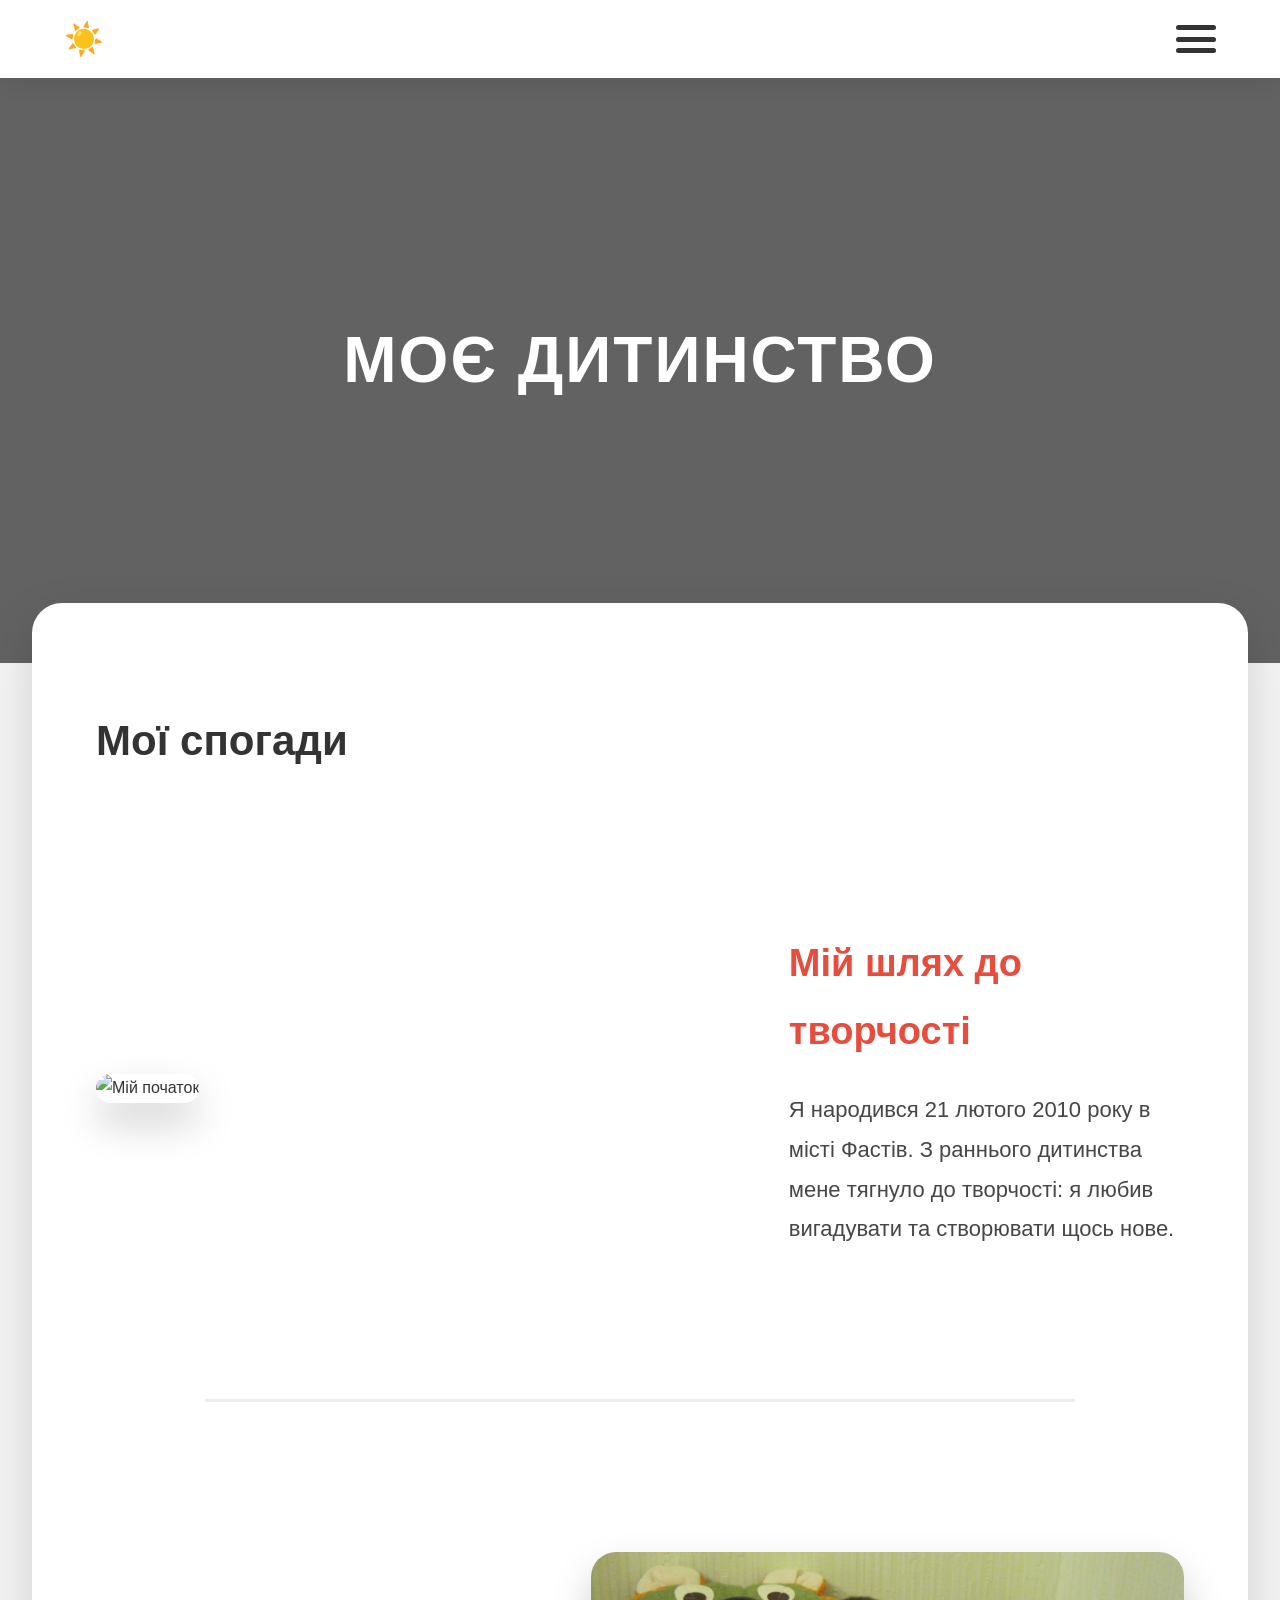
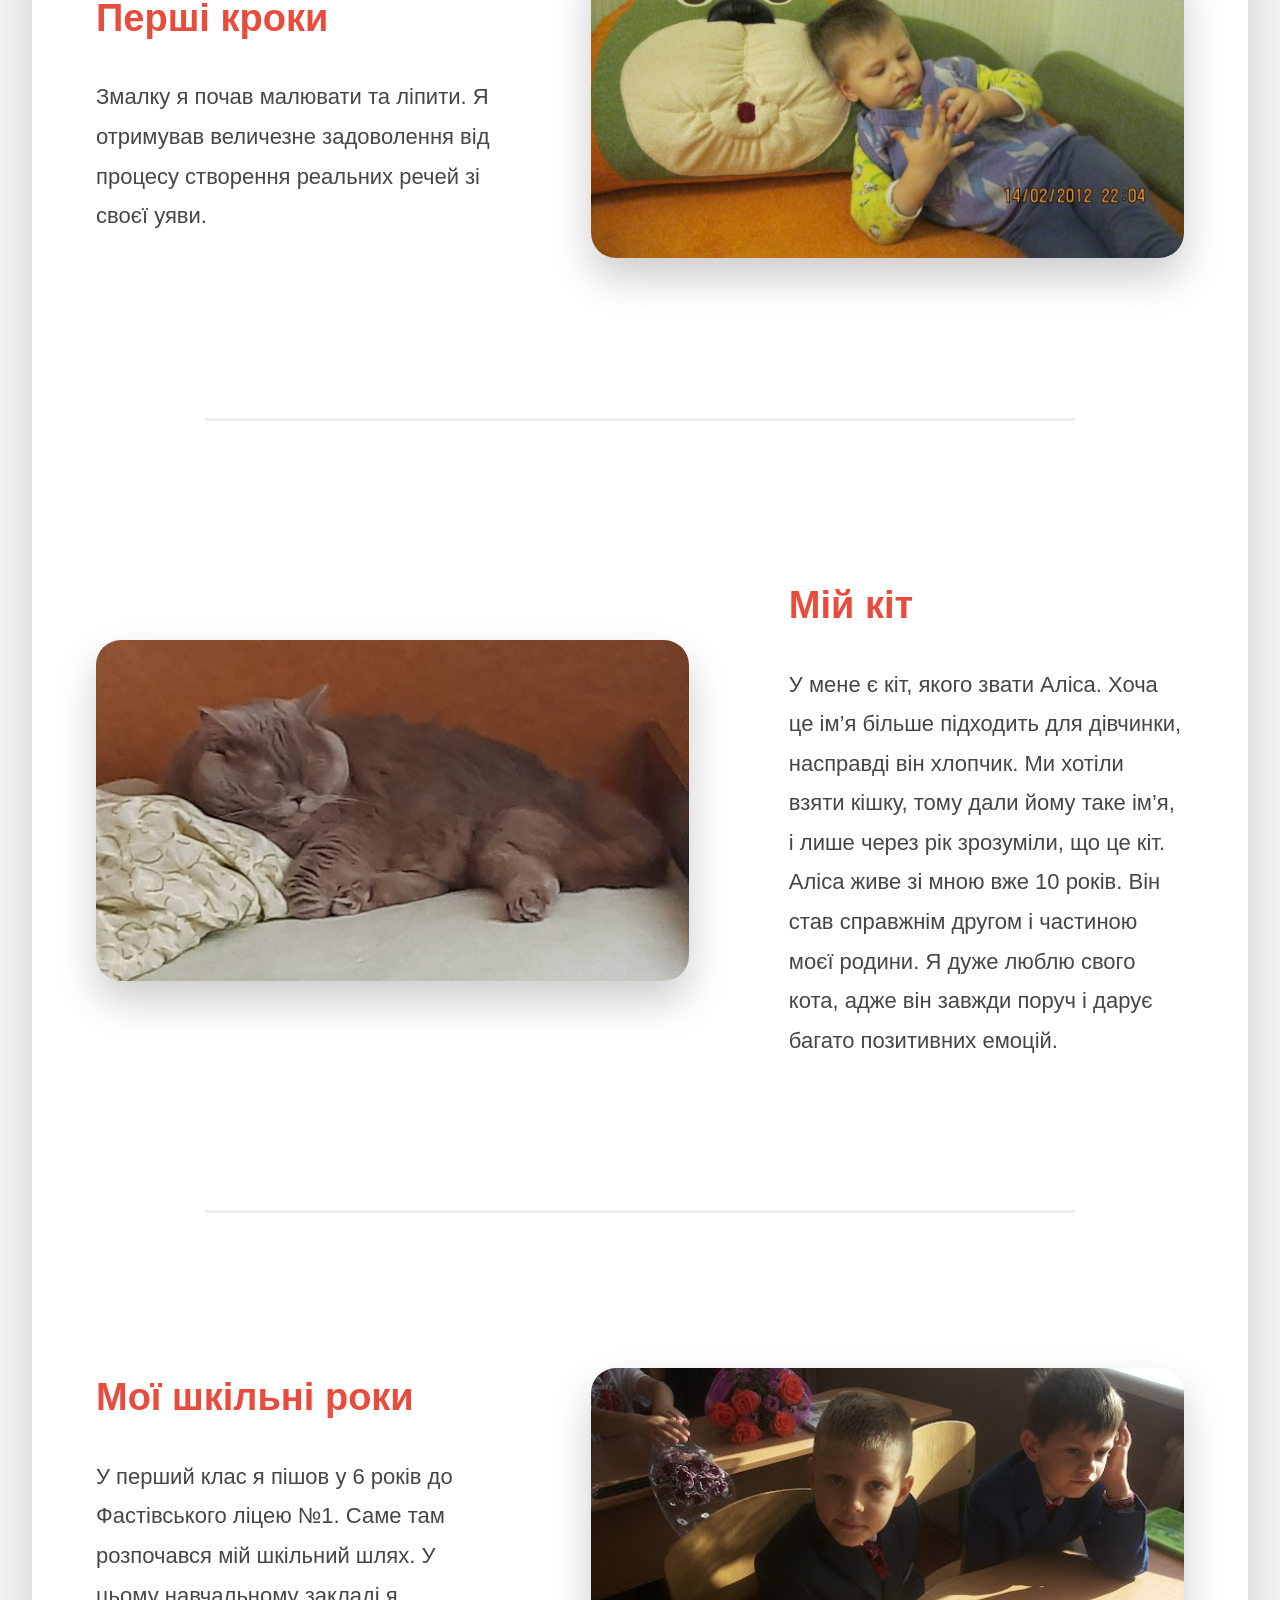
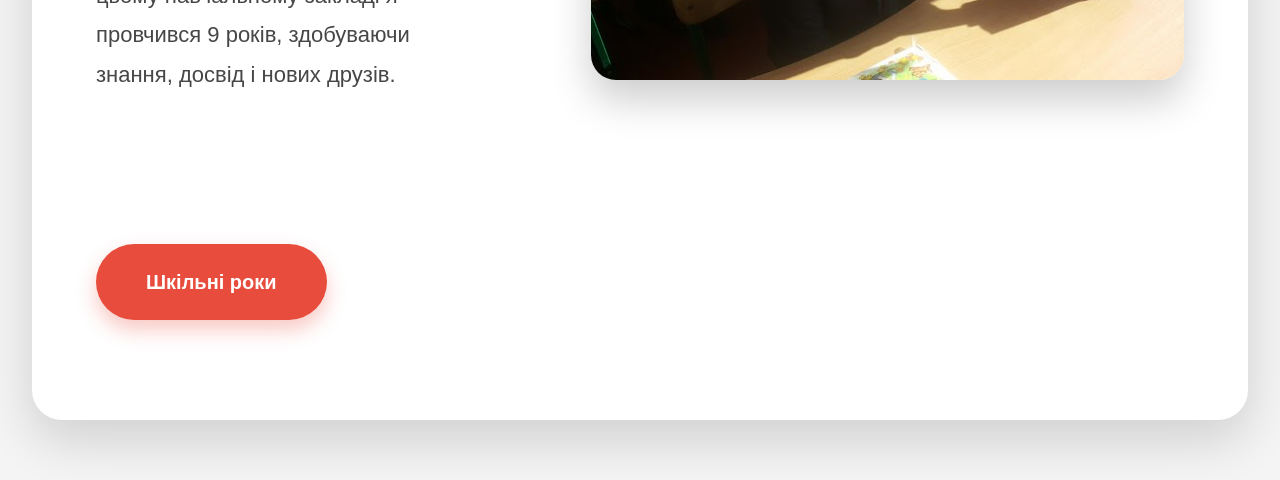
==== about.html @ d68a7cf5 "Add files via upload" ====
<!DOCTYPE html>
<html lang="uk">
<head>
    <meta charset="UTF-8">
    <meta name="viewport" content="width=device-width, initial-scale=1.0">
    <title>Моє дитинство - Історії</title>
    <link rel="stylesheet" href="style.css">
</head>
<body>

    <nav class="navbar">
        <button class="theme-toggle" id="theme-btn">☀️</button>
        
        <div class="nav-right-side">
            <input type="checkbox" id="menu-check">
            <label for="menu-check" class="burger-btn">
                <span class="line"></span>
                <span class="line"></span>
                <span class="line"></span>
            </label>
            <ul class="nav-menu">
                <li><a href="index.html">Головна</a></li>
                <li><a href="about.html">Моє дитинство</a></li>
                <li><a href="about2.html">Шкільні роки</a></li>
            </ul>
        </div>
    </nav>

    <section class="hero secondary-hero" style="background-image: linear-gradient(rgba(0,0,0,0.6), rgba(0,0,0,0.6)), url('https://wallscloud.net/img/resize/3440/1440/MM/2022-06-28-wallpaper25.jpg');">
        <div class="hero-text">
            <h1>МОЄ ДИТИНСТВО</h1>
        </div>
    </section>

    <div class="content wide-content">
        <h2>Мої спогади</h2>
        
        <div class="stories-container">

            <div class="story-block">
                <div class="story-image">
                    <img src="photo1.jpg" alt="Мій початок">
                </div>
                <div class="story-text">
                    <h3>Мій шлях до творчості</h3>
                    <p>Я народився 21 лютого 2010 року в місті Фастів. З раннього дитинства мене тягнуло до творчості: я любив вигадувати та створювати щось нове.</p>
                </div>
            </div>

            <hr class="story-divider">

            <div class="story-block reverse">
                <div class="story-image">
                    <img src="photo2.jpg" alt="Перші кроки">
                </div>
                <div class="story-text">
                    <h3>Перші кроки</h3>
                    <p>Змалку я почав малювати та ліпити. Я отримував величезне задоволення від процесу створення реальних речей зі своєї уяви.</p>
                </div>
            </div>

            <hr class="story-divider">

            <div class="story-block">
                <div class="story-image">
                    <img src="photo3.jpg" alt="Захоплення">
                </div>
                <div class="story-text">
                    <h3>Мій кіт</h3>
                    <p>У мене є кіт, якого звати Аліса. Хоча це ім’я більше підходить для дівчинки, насправді він хлопчик. Ми хотіли взяти кішку, тому дали йому таке ім’я, і лише через рік зрозуміли, що це кіт.

Аліса живе зі мною вже 10 років. Він став справжнім другом і частиною моєї родини. Я дуже люблю свого кота, адже він завжди поруч і дарує багато позитивних емоцій.</p>
                </div>
            </div>

            <hr class="story-divider">

            <div class="story-block reverse">
                <div class="story-image">
                    <img src="photo4.jpg" alt="Майбутнє">
                </div>
                <div class="story-text">
                    <h3>Мої шкільні роки</h3>
                    <p>У перший клас я пішов у 6 років до Фастівського ліцею №1. Саме там розпочався мій шкільний шлях. У цьому навчальному закладі я провчився 9 років, здобуваючи знання, досвід і нових друзів.</p>
                </div>
            </div>

            <div class="back-btn-container">
                <a href="about2.html" class="btn back-btn">Шкільні роки</a>
            </div>

        </div>
    </div>

    <script src="script.js"></script>
</body>
</html>
---- style.css ----
:root {
    --bg-color: #f4f4f4;
    --content-bg: #ffffff;
    --text-color: #333333;
    --nav-bg: #ffffff;
    --divider-color: #eeeeee;
}

[data-theme="dark"] {
    --bg-color: #121212;
    --content-bg: #1e1e1e;
    --text-color: #e0e0e0;
    --nav-bg: #181818;
    --divider-color: #333333;
}


* {
    margin: 0;
    padding: 0;
    box-sizing: border-box;
    transition: background-color 0.3s, color 0.3s, transform 0.3s;
}

body {
    font-family: 'Segoe UI', Roboto, Helvetica, Arial, sans-serif;
    background-color: var(--bg-color);
    color: var(--text-color);
    line-height: 1.8;
    overflow-x: hidden; 
}


.navbar {
    background: var(--nav-bg);
    padding: 20px 5%; 
    display: flex;
    justify-content: space-between;
    align-items: center;
    position: sticky;
    top: 0;
    z-index: 1000;
    box-shadow: 0 4px 20px rgba(0,0,0,0.08);
}

.theme-toggle {
    background: none;
    border: none;
    cursor: pointer;
    font-size: 32px; 
    z-index: 1002;
}

.burger-btn {
    width: 40px;
    height: 28px;
    display: flex;
    flex-direction: column;
    justify-content: space-between;
    cursor: pointer;
    z-index: 1001;
}

.line {
    height: 5px;
    width: 100%;
    background-color: var(--text-color);
    border-radius: 10px;
}


.nav-menu {
    position: fixed;
    top: 0;
    right: -400px;
    width: 350px;
    height: 100vh;
    background: #111;
    padding-top: 100px;
    list-style: none;
    transition: 0.5s cubic-bezier(0.4, 0, 0.2, 1);
}

#menu-check:checked ~ .nav-menu { right: 0; }
#menu-check { display: none; }

.nav-menu li a {
    display: block;
    padding: 25px 50px;
    color: white;
    text-decoration: none;
    font-size: 22px;
    border-bottom: 1px solid #222;
}

.nav-menu li a:hover { background: #e74c3c; padding-left: 60px; }


.hero {
    height: 65vh;
    background-size: cover;
    background-position: center;
    background-attachment: fixed; 
    display: flex;
    align-items: center;
    justify-content: center;
    color: white;
    text-align: center;
}

.hero-text h1 { font-size: 4rem; letter-spacing: 2px; margin-bottom: 20px; }


.content {
    padding: 100px 5%; 
    max-width: 1600px; 
    width: 95%;
    margin: -60px auto 60px auto;
    background: var(--content-bg);
    border-radius: 30px;
    box-shadow: 0 20px 50px rgba(0,0,0,0.15);
    position: relative;
    z-index: 10;
}

.content h2 {
    font-size: 42px;
    margin-bottom: 60px;
    font-weight: 800;
}


.story-block {
    display: flex;
    align-items: center;
    gap: 100px; 
    margin: 150px 0;
    text-align: left;
}

.story-block.reverse { flex-direction: row-reverse; }

.story-image {
    flex: 1.5; 
}

.story-image img {
    width: 100%;
    height: auto;
    border-radius: 25px;
    box-shadow: 0 20px 40px rgba(0,0,0,0.2);
}

.story-image img:hover { transform: scale(1.04); }

.story-text {
    flex: 1;
}

.story-text h3 {
    font-size: 38px; 
    margin-bottom: 25px;
    color: #e74c3c;
    font-weight: 700;
}

.story-text p {
    font-size: 22px; 
    color: var(--text-color);
    opacity: 0.9;
}

.story-divider {
    border: 0;
    border-top: 3px solid var(--divider-color);
    margin: 80px 10%;
}


.btn {
    padding: 20px 50px;
    background: #e74c3c;
    color: white;
    text-decoration: none;
    border-radius: 60px;
    font-weight: 800;
    font-size: 20px;
    box-shadow: 0 10px 20px rgba(231, 76, 60, 0.3);
    display: inline-block;
}

.btn:hover {
    background: #c0392b;
    transform: translateY(-5px);
    box-shadow: 0 15px 30px rgba(231, 76, 60, 0.4);
}


.main-cta-btn {
    display: inline-block;
    padding: 18px 45px;
    background-color: #f05444; 
    color: #ffffff;
    text-decoration: none;
    font-size: 22px;
    font-weight: bold;
    border-radius: 50px;
    box-shadow: 0 12px 25px rgba(240, 84, 68, 0.5); 
    transition: all 0.3s ease;
    border: none;
    cursor: pointer;
    margin-top: 20px;
}

.main-cta-btn:hover {
    transform: translateY(-5px) scale(1.03);
    box-shadow: 0 18px 35px rgba(240, 84, 68, 0.7);
    background-color: #ff5f4f;
}


@media (max-width: 1100px) {
    .story-block, .story-block.reverse {
        flex-direction: column;
        text-align: center;
        gap: 40px;
        margin: 80px 0;
    }
    
    .content h2 { font-size: 32px; }
    .story-text h3 { font-size: 28px; }
    .story-text p { font-size: 18px; }
    
    .main-cta-btn { font-size: 18px; padding: 15px 35px; }
}
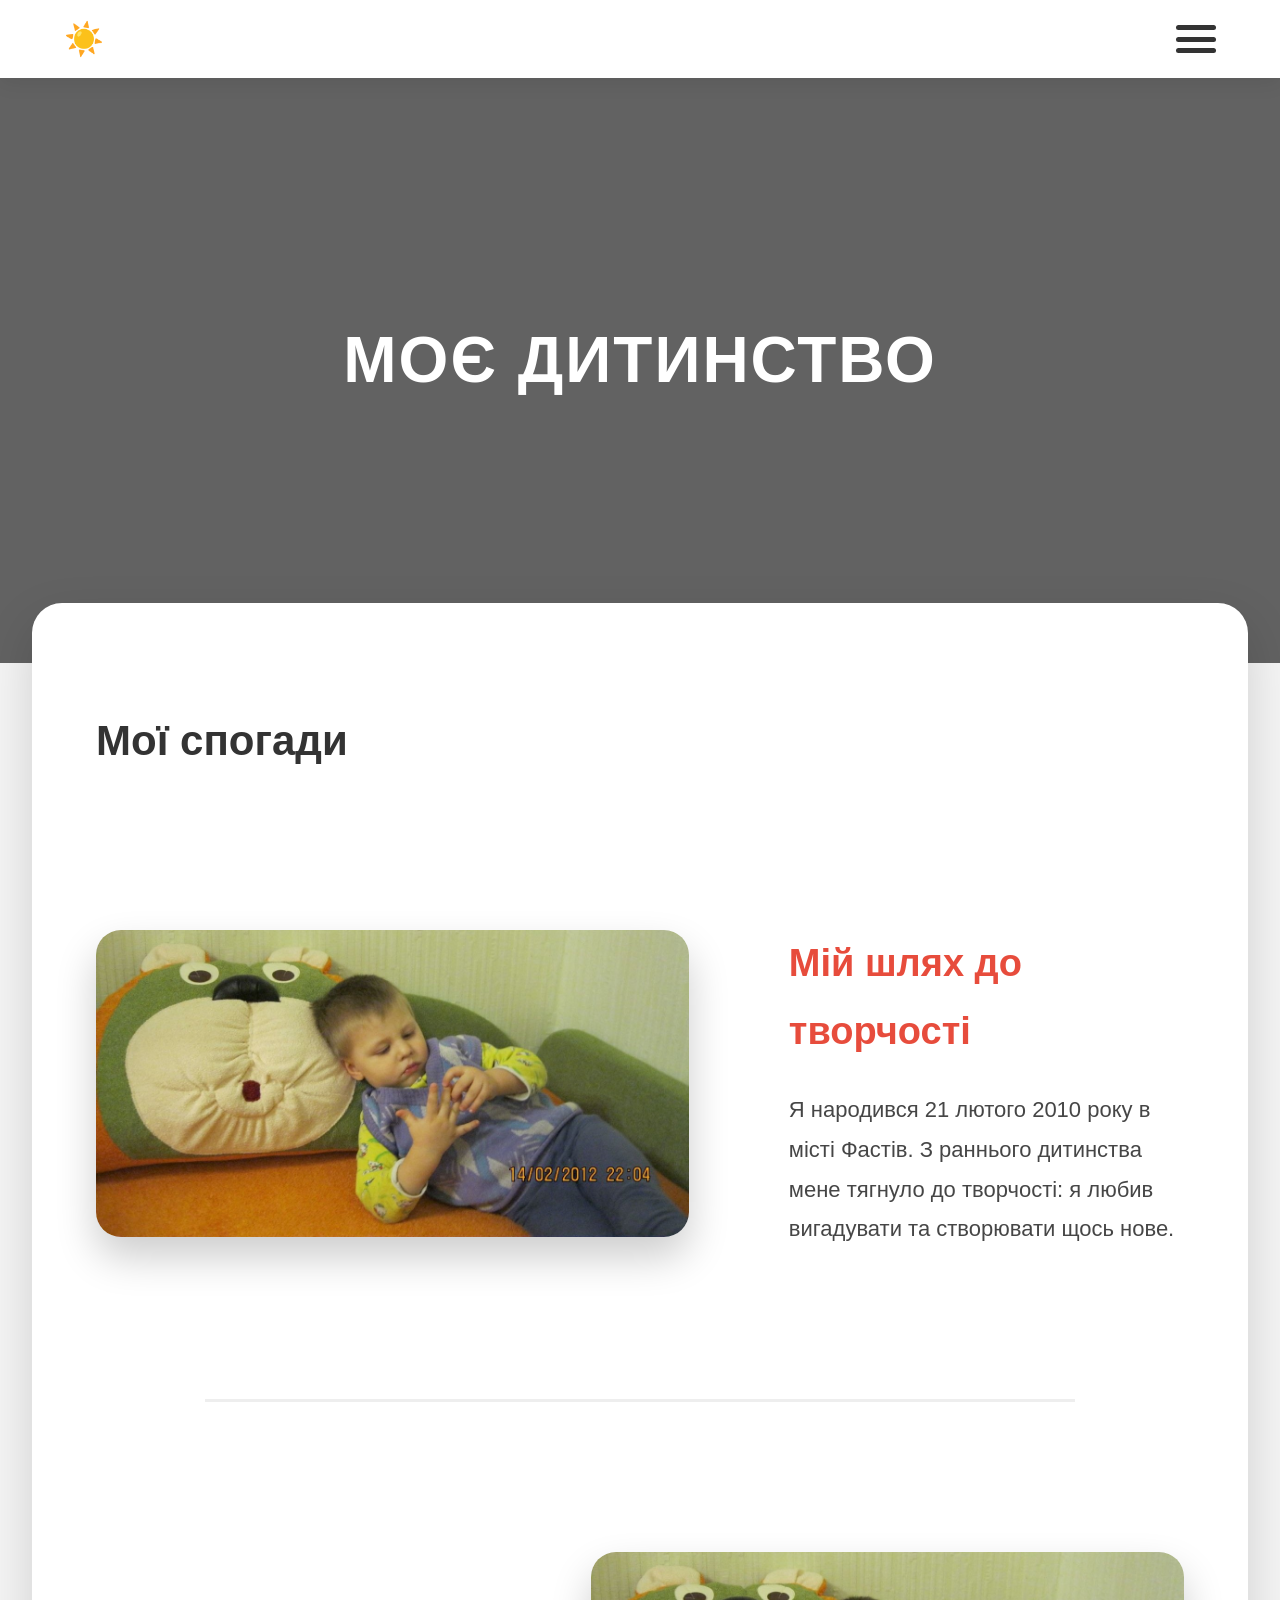
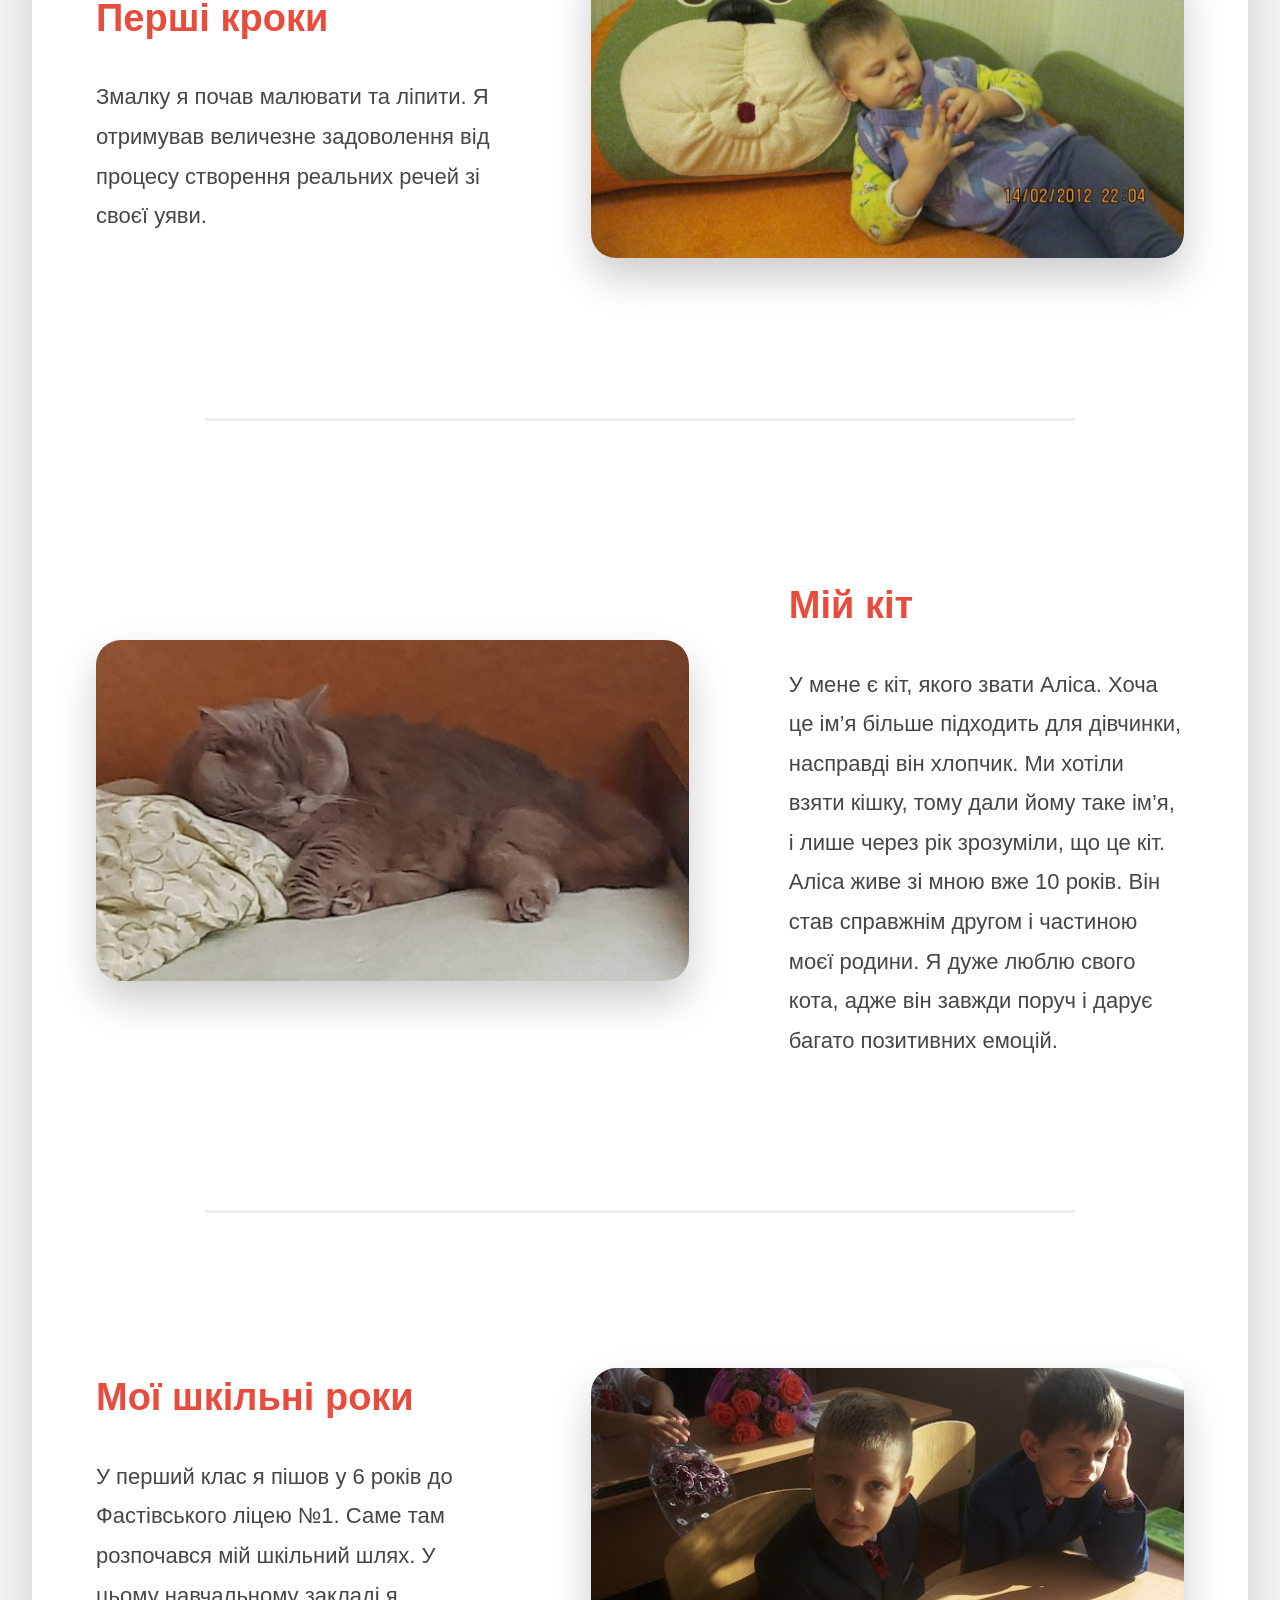
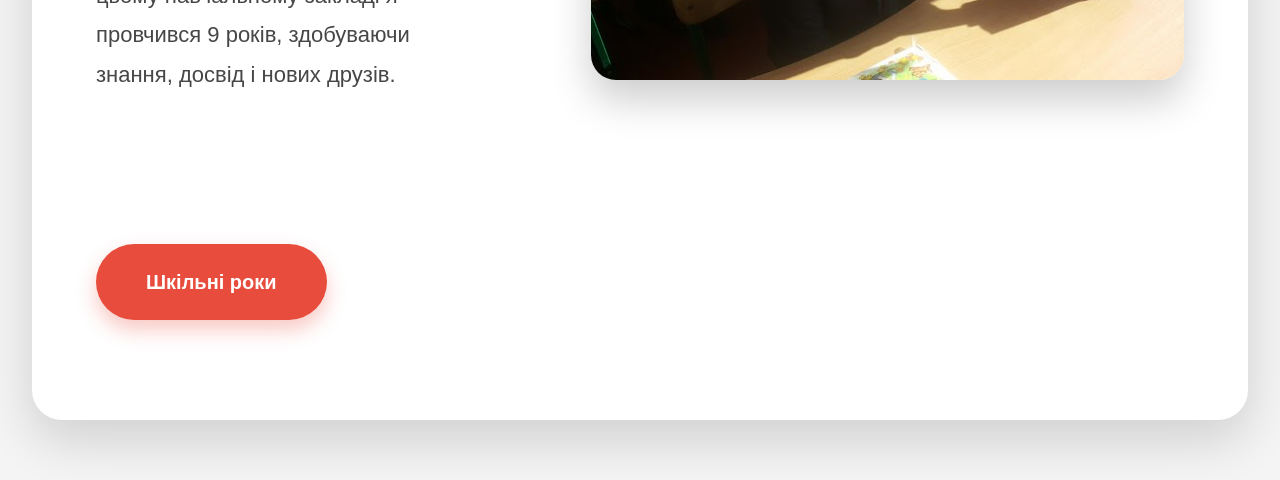
==== commit b773243c: "Update about.html" ====
--- a/about.html
+++ b/about.html
@@ -39,7 +39,7 @@
 
             <div class="story-block">
                 <div class="story-image">
-                    <img src="photo1.jpg" alt="Мій початок">
+                    <img src="photo2.jpg" alt="Мій початок">
                 </div>
                 <div class="story-text">
                     <h3>Мій шлях до творчості</h3>
@@ -94,4 +94,4 @@
 
     <script src="script.js"></script>
 </body>
-</html>+</html>
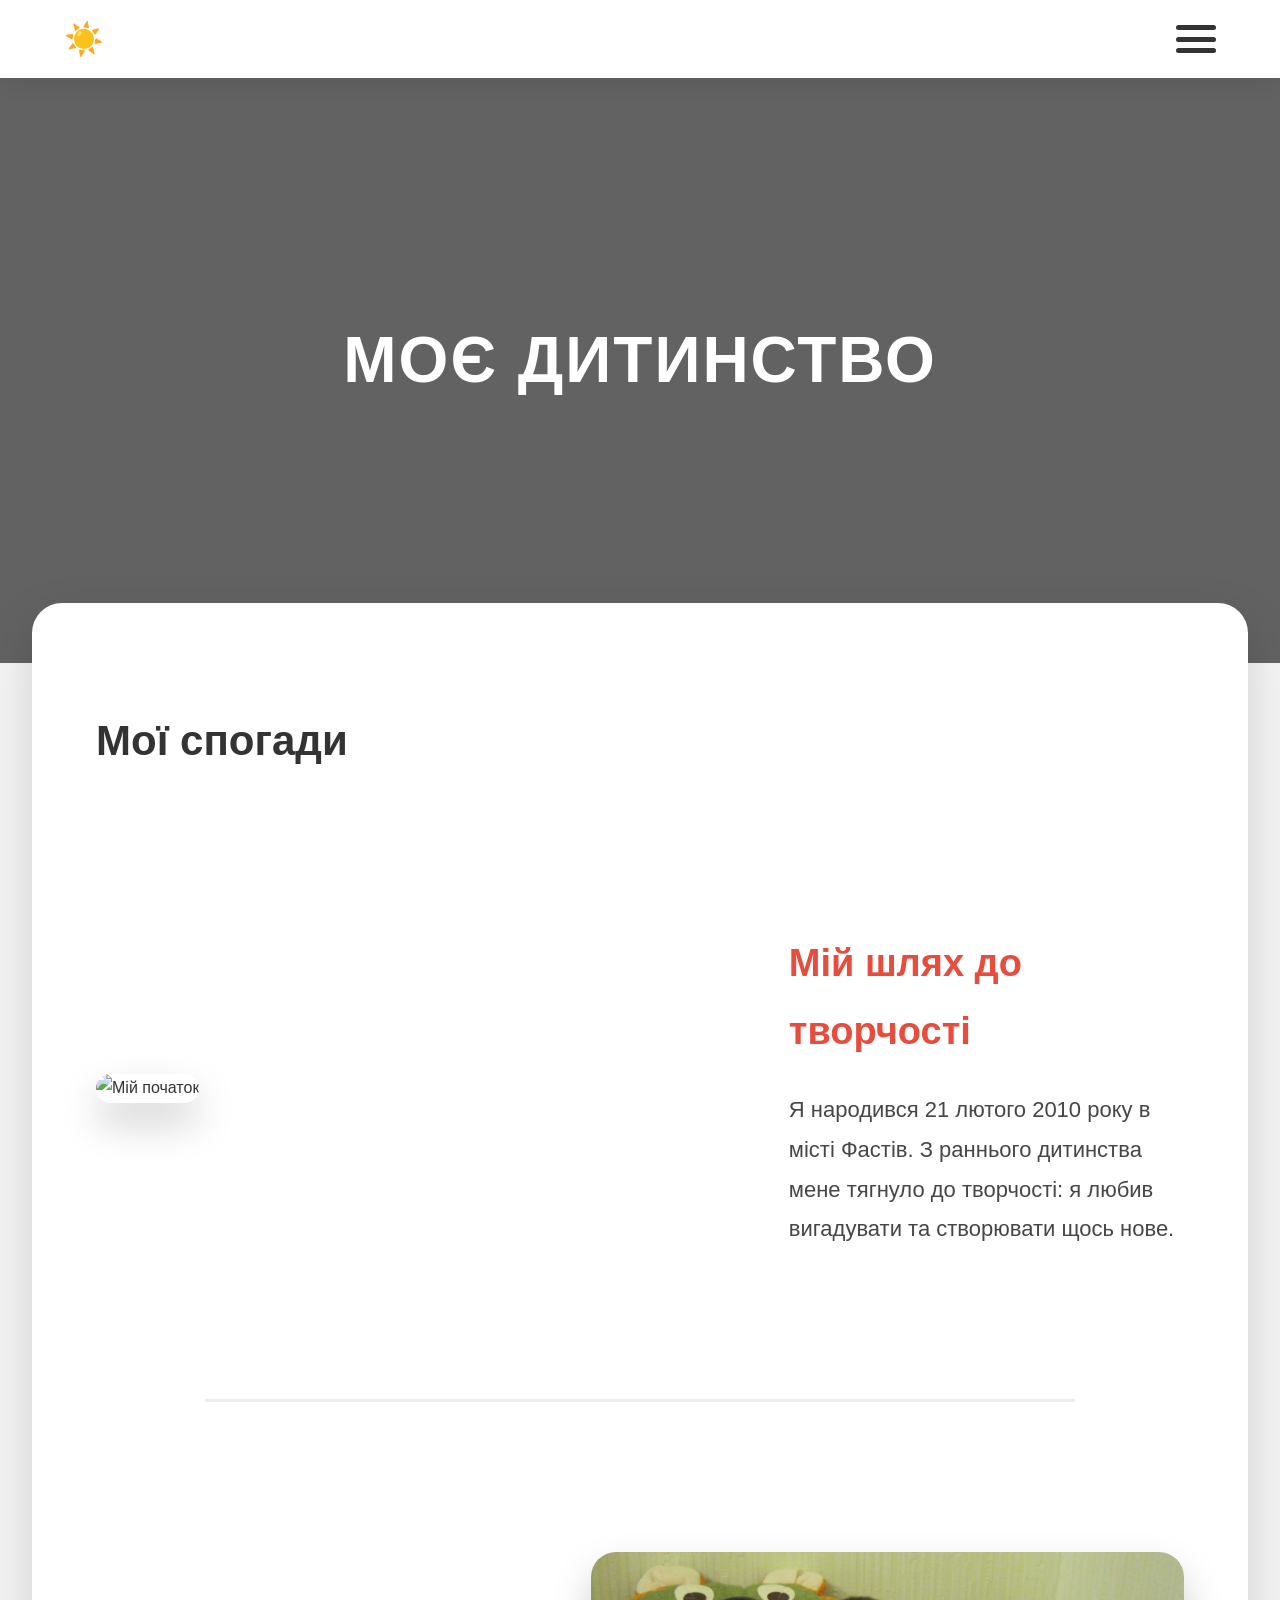
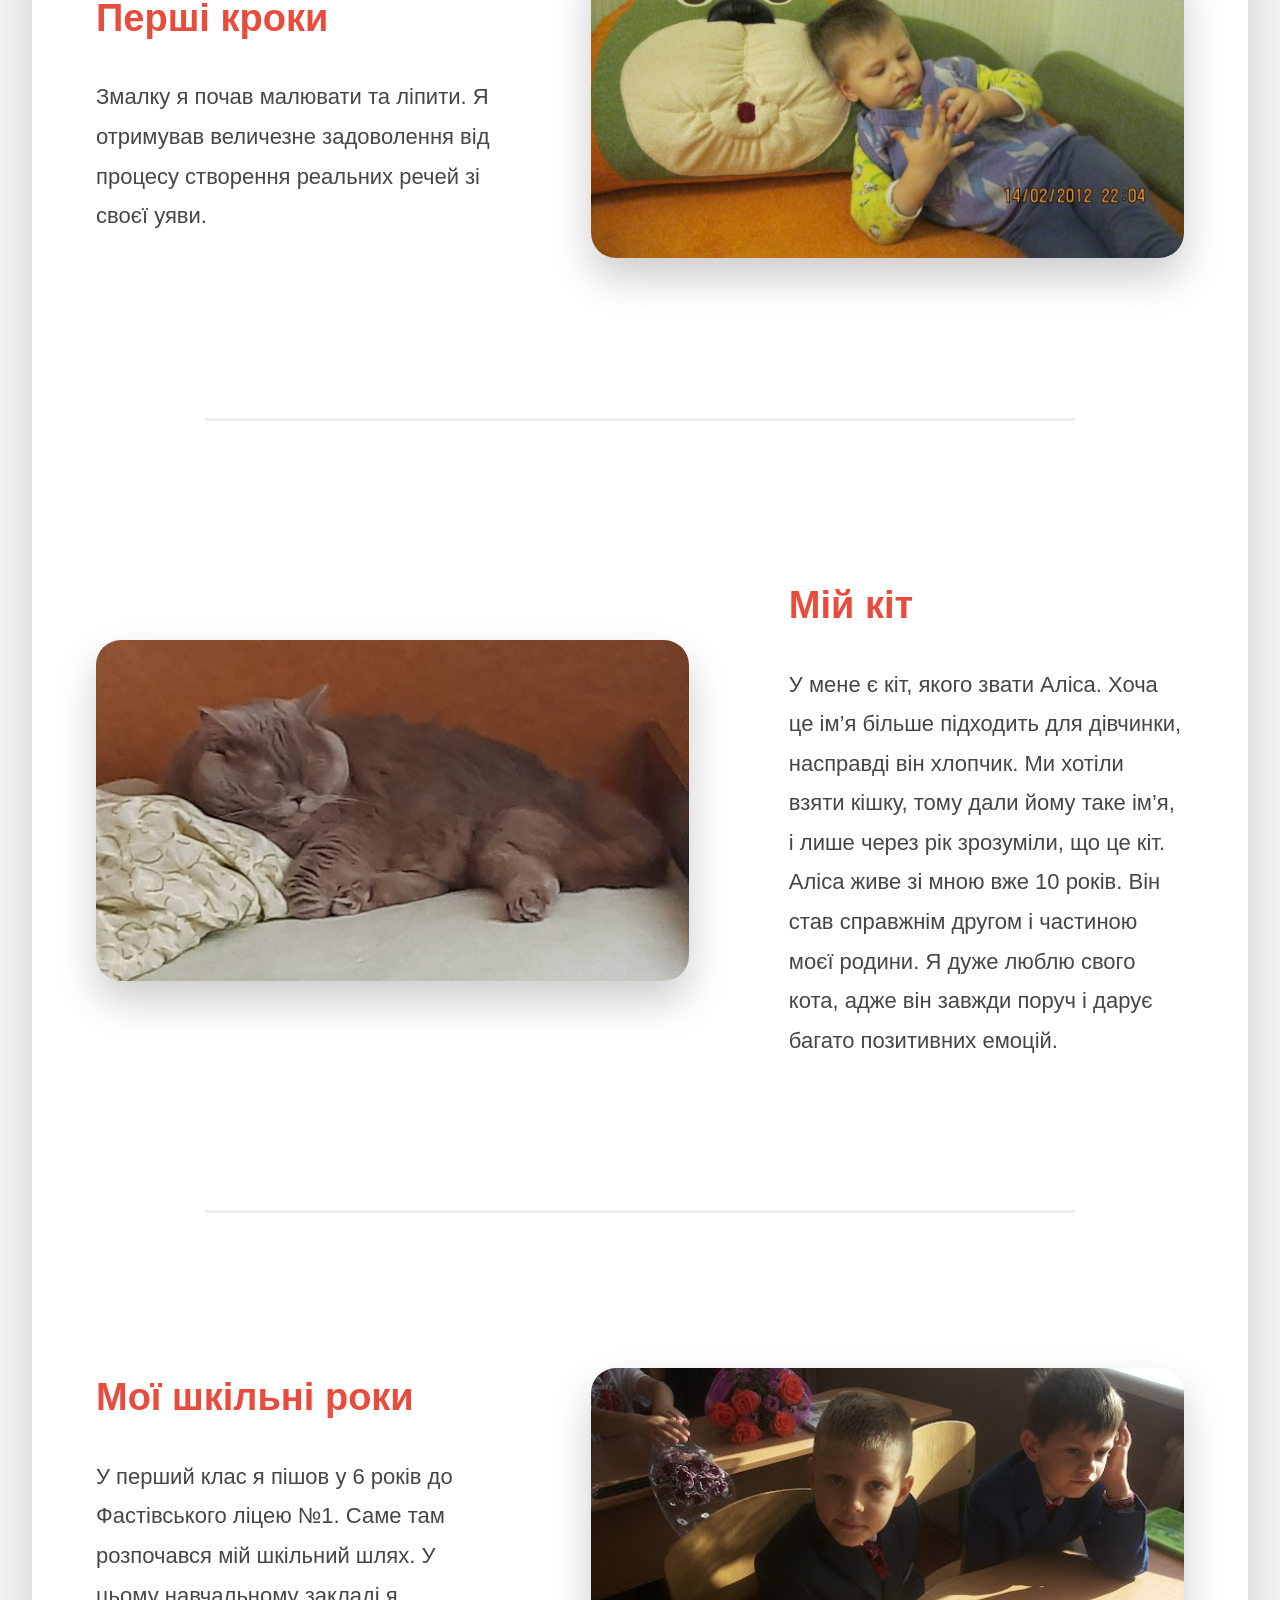
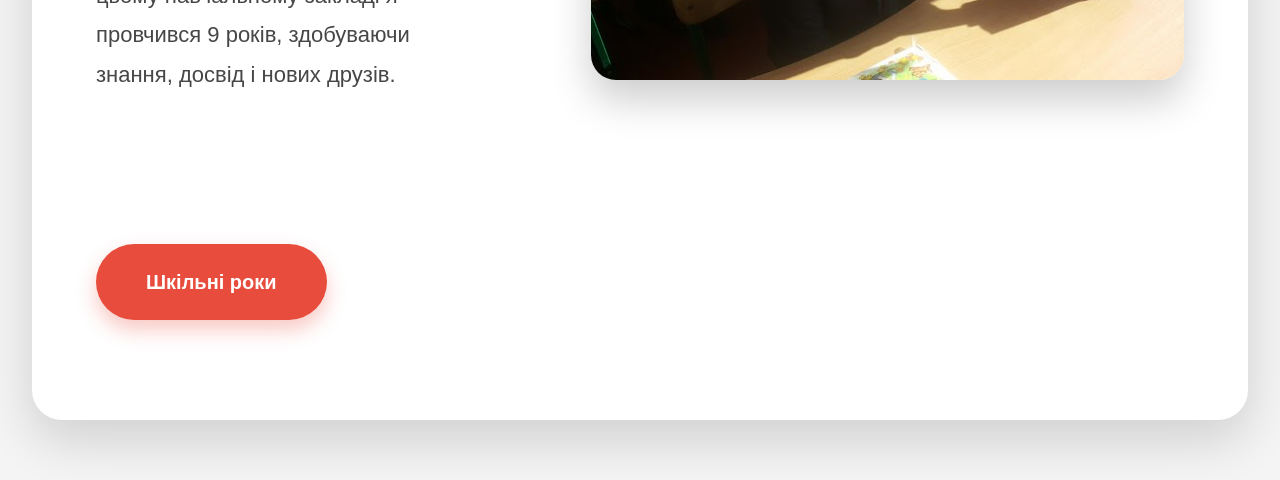
==== commit 9eddd16f: "Update about.html" ====
--- a/about.html
+++ b/about.html
@@ -39,7 +39,7 @@
 
             <div class="story-block">
                 <div class="story-image">
-                    <img src="photo2.jpg" alt="Мій початок">
+                    <img src="p.jpg" alt="Мій початок">
                 </div>
                 <div class="story-text">
                     <h3>Мій шлях до творчості</h3>
